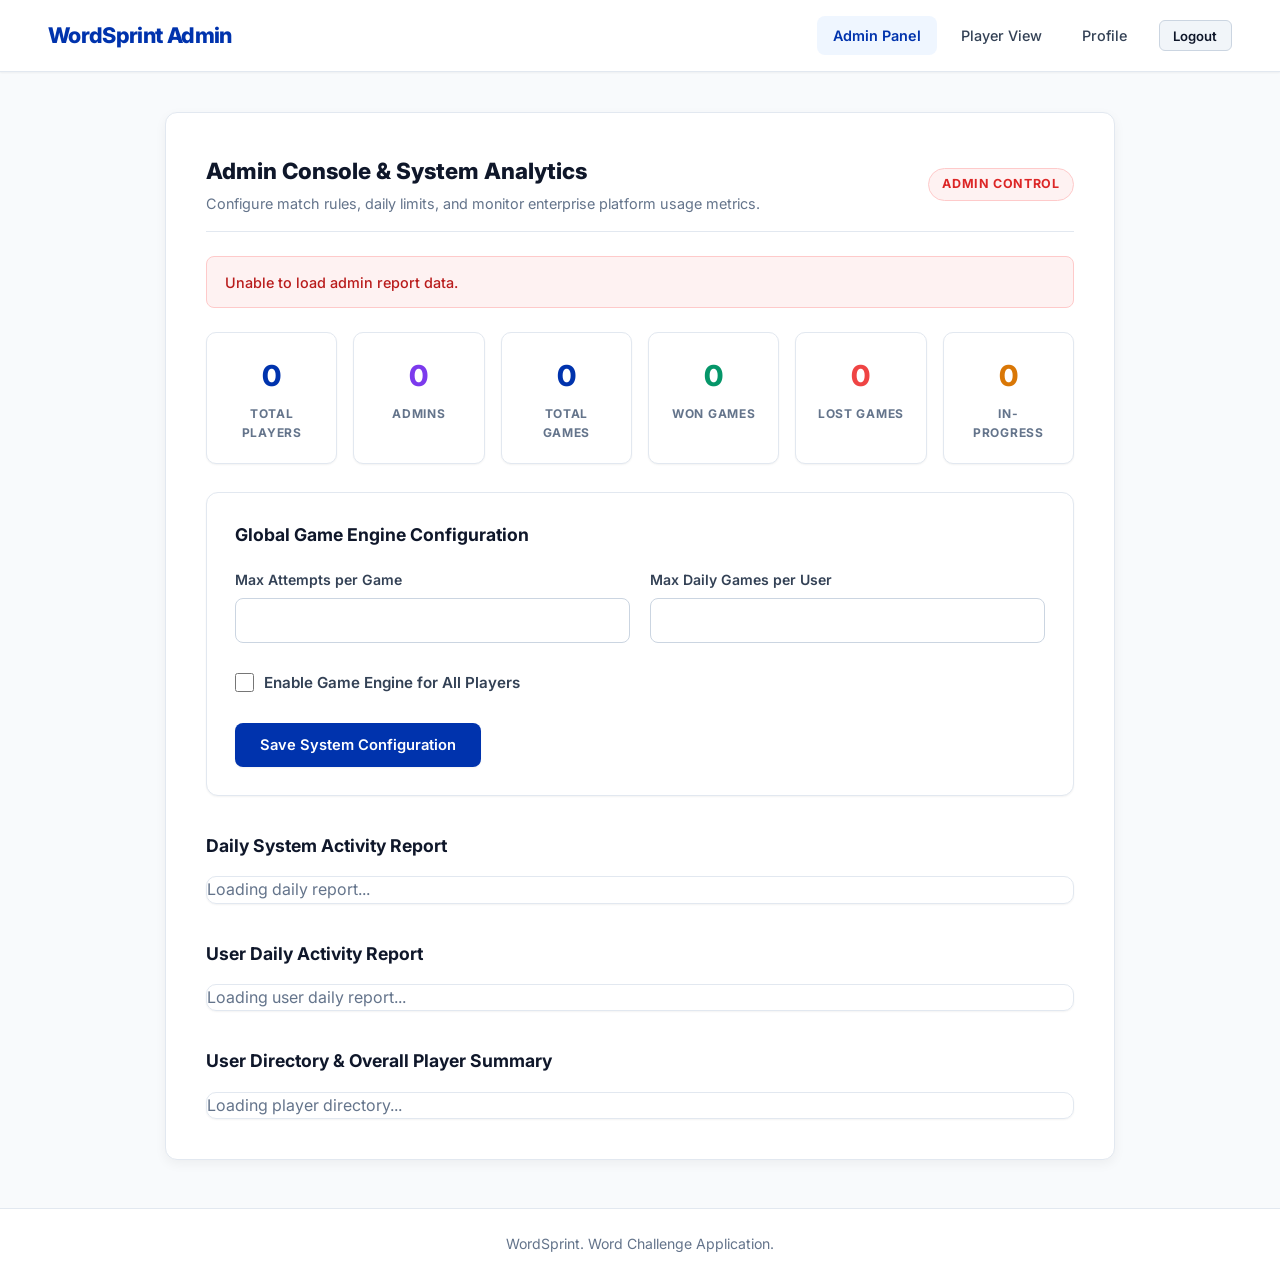
==== static/admin.html @ 3ccc99bd "integrate frontend with Python backend" ====
<!DOCTYPE html>
<html lang="en">
<head>
    <meta charset="UTF-8">
    <meta name="viewport" content="width=device-width, initial-scale=1.0">
    <title>WordSprint - Admin Control Console</title>
    <link rel="stylesheet" href="css/style.css">
</head>
<body>
    <header>
        <h1>WordSprint Admin</h1>
        <nav>
            <a href="admin.html" class="active">Admin Panel</a>
            <a href="dashboard.html">Player View</a>
            <a href="profile.html">Profile</a>
            <button id="logout-button" class="btn btn-secondary btn-sm" style="margin-left: 0.5rem;">Logout</button>
        </nav>
    </header>

    <main style="align-items: flex-start; padding-top: 2.5rem;">
        <div class="card" style="max-width: 950px;">
            <div class="game-header">
                <div>
                    <h2>Admin Console & System Analytics</h2>
                    <p style="color: var(--text-muted); font-size: 0.9rem; margin-top: 0.2rem;">Configure match rules, daily limits, and monitor enterprise platform usage metrics.</p>
                </div>
                <span style="font-weight: 700; color: #dc2626; background: #fef2f2; border: 1px solid #fecaca; padding: 0.35rem 0.85rem; border-radius: 9999px; font-size: 0.78rem; letter-spacing: 0.05em;">ADMIN CONTROL</span>
            </div>

            <div id="error-message" class="error-message"></div>
            <div id="success-message" class="success-message"></div>

            <!-- Overview Statistics Grid -->
            <div class="stats-grid">
                <div class="stat-card">
                    <span class="stat-num" id="stat-players">0</span>
                    <span class="stat-label">Total Players</span>
                </div>
                <div class="stat-card">
                    <span class="stat-num" id="stat-admins" style="color: #7c3aed;">0</span>
                    <span class="stat-label">Admins</span>
                </div>
                <div class="stat-card">
                    <span class="stat-num" id="stat-games">0</span>
                    <span class="stat-label">Total Games</span>
                </div>
                <div class="stat-card">
                    <span class="stat-num" id="stat-won" style="color: var(--tile-green);">0</span>
                    <span class="stat-label">Won Games</span>
                </div>
                <div class="stat-card">
                    <span class="stat-num" id="stat-lost" style="color: var(--btn-danger-bg);">0</span>
                    <span class="stat-label">Lost Games</span>
                </div>
                <div class="stat-card">
                    <span class="stat-num" id="stat-progress" style="color: var(--tile-yellow);">0</span>
                    <span class="stat-label">In-Progress</span>
                </div>
            </div>

            <!-- Game Configuration Form -->
            <section style="background: #ffffff; border: 1px solid var(--border-color); border-radius: 12px; padding: 1.75rem; margin-top: 1.75rem; box-shadow: var(--shadow-sm);">
                <h3 style="color: var(--text-primary); margin-bottom: 1.25rem; font-size: 1.1rem; font-weight: 700;">Global Game Engine Configuration</h3>
                <form id="config-form" class="form">
                    <div style="display: grid; grid-template-columns: 1fr 1fr; gap: 1.25rem;">
                        <div class="form-group">
                            <label for="max-attempts">Max Attempts per Game</label>
                            <input type="number" id="max-attempts" name="maxAttempts" min="1" max="10" required>
                        </div>
                        <div class="form-group">
                            <label for="max-daily">Max Daily Games per User</label>
                            <input type="number" id="max-daily" name="maxDailyGames" min="1" max="50" required>
                        </div>
                    </div>
                    <div class="form-group" style="flex-direction: row; align-items: center; gap: 0.6rem; margin-top: 0.5rem;">
                        <input type="checkbox" id="game-enabled" name="gameEnabled" style="width: 1.2rem; height: 1.2rem;">
                        <label for="game-enabled" style="margin-bottom: 0; cursor: pointer; font-size: 0.95rem;">Enable Game Engine for All Players</label>
                    </div>
                    <button type="submit" class="btn btn-primary" style="align-self: flex-start; margin-top: 0.5rem;">Save System Configuration</button>
                </form>
            </section>

            <!-- Reports Sections -->
            <section style="margin-top: 2.25rem;">
                <h3 style="color: var(--text-primary); margin-bottom: 0.85rem; font-size: 1.1rem; font-weight: 700;">Daily System Activity Report</h3>
                <div id="daily-reports-container" class="table-responsive">
                    <p style="color: var(--text-muted);">Loading daily report...</p>
                </div>
            </section>

            <section style="margin-top: 2.25rem;">
                <h3 style="color: var(--text-primary); margin-bottom: 0.85rem; font-size: 1.1rem; font-weight: 700;">User Daily Activity Report</h3>
                <div id="user-daily-reports-container" class="table-responsive">
                    <p style="color: var(--text-muted);">Loading user daily report...</p>
                </div>
            </section>

            <section style="margin-top: 2.25rem;">
                <h3 style="color: var(--text-primary); margin-bottom: 0.85rem; font-size: 1.1rem; font-weight: 700;">User Directory & Overall Player Summary</h3>
                <div id="player-reports-container" class="table-responsive">
                    <p style="color: var(--text-muted);">Loading player directory...</p>
                </div>
            </section>
        </div>
    </main>

    <footer>
        <p>WordSprint. Word Challenge Application.</p>
    </footer>

    <script src="js/admin.js"></script>
</body>
</html>
---- static/css/style.css ----
/* WordSprint - Modern Enterprise Design System (Inspired by OpenText) */
@import url('https://fonts.googleapis.com/css2?family=Inter:wght@400;500;600;700;800&display=swap');

:root {
    /* Brand Colors */
    --brand-blue: #0033ad;
    --brand-blue-hover: #002685;
    --brand-blue-light: #eff6ff;
    --brand-blue-border: #bfdbfe;

    /* Backgrounds */
    --bg-main: #f8fafc;
    --card-bg: #ffffff;
    --header-bg: #ffffff;
    --footer-bg: #ffffff;
    --input-bg: #ffffff;

    /* Text Colors */
    --text-primary: #0f172a;
    --text-secondary: #334155;
    --text-muted: #64748b;
    --text-light: #94a3b8;

    /* Borders & Lines */
    --border-color: #e2e8f0;
    --border-hover: #cbd5e1;
    --input-border: #cbd5e1;
    --input-focus: #0033ad;

    /* Buttons */
    --btn-primary-bg: #0033ad;
    --btn-primary-hover: #002685;
    --btn-secondary-bg: #f1f5f9;
    --btn-secondary-text: #0f172a;
    --btn-secondary-border: #cbd5e1;
    --btn-secondary-hover: #e2e8f0;

    --btn-danger-bg: #ef4444;
    --btn-danger-hover: #dc2626;

    /* Status Colors */
    --status-green-bg: #ecfdf5;
    --status-green-text: #047857;
    --status-green-border: #a7f3d0;

    --status-orange-bg: #fffbeb;
    --status-orange-text: #b45309;
    --status-orange-border: #fde68a;

    --status-red-bg: #fef2f2;
    --status-red-text: #b91c1c;
    --status-red-border: #fecaca;

    --status-grey-bg: #f1f5f9;
    --status-grey-text: #475569;
    --status-grey-border: #cbd5e1;

    /* Tile Colors for Word Board */
    --tile-green: #059669;
    --tile-yellow: #d97706;
    --tile-grey: #64748b;

    /* Shadows */
    --shadow-sm: 0 1px 2px 0 rgba(0, 0, 0, 0.05);
    --shadow-card: 0 4px 12px 0 rgba(0, 0, 0, 0.05);
    --shadow-hover: 0 10px 25px -5px rgba(0, 0, 0, 0.08);
}

/* Global Reset */
* {
    box-sizing: border-box;
    margin: 0;
    padding: 0;
}

body {
    font-family: 'Inter', -apple-system, BlinkMacSystemFont, "Segoe UI", Roboto, sans-serif;
    background-color: var(--bg-main);
    color: var(--text-primary);
    line-height: 1.6;
    display: flex;
    flex-direction: column;
    min-height: 100vh;
    -webkit-font-smoothing: antialiased;
}

/* Header Navigation Bar */
header {
    background-color: var(--header-bg);
    border-bottom: 1px solid var(--border-color);
    padding: 1rem 3rem;
    display: flex;
    justify-content: space-between;
    align-items: center;
    position: sticky;
    top: 0;
    z-index: 100;
    box-shadow: var(--shadow-sm);
}

header h1 {
    font-size: 1.35rem;
    font-weight: 800;
    letter-spacing: -0.03em;
    color: var(--brand-blue);
    display: flex;
    align-items: center;
    gap: 0.6rem;
}

nav {
    display: flex;
    align-items: center;
    gap: 0.5rem;
}

nav a {
    color: var(--text-secondary);
    text-decoration: none;
    padding: 0.5rem 1rem;
    font-weight: 500;
    font-size: 0.9rem;
    border-radius: 8px;
    transition: all 0.15s ease;
}

nav a:hover {
    color: var(--brand-blue);
    background-color: var(--brand-blue-light);
}

nav a.active {
    color: var(--brand-blue);
    background-color: var(--brand-blue-light);
    font-weight: 600;
}

/* Main Container & Cards */
main {
    flex: 1;
    display: flex;
    justify-content: center;
    align-items: center;
    padding: 3rem 1.5rem;
}

.card {
    background-color: var(--card-bg);
    border: 1px solid var(--border-color);
    border-radius: 12px;
    padding: 2.5rem;
    width: 100%;
    max-width: 540px;
    box-shadow: var(--shadow-card);
}

/* Hero Section (OpenText Inspired) */
.hero-wrapper {
    width: 100%;
    max-width: 1100px;
    display: flex;
    flex-direction: column;
    align-items: center;
    gap: 3.5rem;
}

.hero-banner {
    text-align: center;
    max-width: 850px;
    margin: 0 auto;
}

.hero-pill {
    display: inline-flex;
    align-items: center;
    gap: 0.5rem;
    background: var(--brand-blue-light);
    border: 1px solid var(--brand-blue-border);
    color: var(--brand-blue);
    font-size: 0.82rem;
    font-weight: 600;
    padding: 0.35rem 1rem;
    border-radius: 9999px;
    margin-bottom: 1.5rem;
}

.hero-banner h2 {
    font-size: 3rem;
    font-weight: 800;
    letter-spacing: -0.04em;
    color: var(--text-primary);
    line-height: 1.15;
    margin-bottom: 1.25rem;
}

.hero-banner p {
    font-size: 1.15rem;
    color: var(--text-muted);
    max-width: 680px;
    margin: 0 auto 2.25rem auto;
}

.feature-grid {
    display: grid;
    grid-template-columns: repeat(auto-fit, minmax(300px, 1fr));
    gap: 1.75rem;
    width: 100%;
}

.feature-card {
    background: linear-gradient(135deg, #0033ad 0%, #001f6d 100%);
    color: #ffffff;
    border-radius: 14px;
    padding: 2.25rem;
    box-shadow: var(--shadow-hover);
    display: flex;
    flex-direction: column;
    justify-content: space-between;
    transition: transform 0.2s ease;
}

.feature-card:hover {
    transform: translateY(-4px);
}

.feature-card h3 {
    font-size: 1.4rem;
    font-weight: 700;
    margin-bottom: 0.75rem;
}

.feature-card p {
    font-size: 0.95rem;
    color: rgba(255, 255, 255, 0.85);
    line-height: 1.6;
}

/* Forms & Inputs */
.form {
    display: flex;
    flex-direction: column;
    gap: 1.25rem;
}

.form-group {
    display: flex;
    flex-direction: column;
    gap: 0.4rem;
}

.form-group label {
    font-weight: 600;
    font-size: 0.88rem;
    color: var(--text-secondary);
}

.form-group input,
.form-group select {
    padding: 0.75rem 1rem;
    background-color: var(--input-bg);
    border: 1px solid var(--input-border);
    border-radius: 8px;
    color: var(--text-primary);
    font-size: 0.95rem;
    font-family: inherit;
    transition: all 0.15s ease;
}

.form-group input:focus,
.form-group select:focus {
    outline: none;
    border-color: var(--input-focus);
    box-shadow: 0 0 0 3px rgba(0, 51, 173, 0.15);
}

/* Buttons */
.btn {
    display: inline-flex;
    align-items: center;
    justify-content: center;
    padding: 0.75rem 1.5rem;
    font-size: 0.92rem;
    font-weight: 600;
    border: 1px solid transparent;
    border-radius: 8px;
    cursor: pointer;
    text-align: center;
    text-decoration: none;
    transition: all 0.15s ease;
    font-family: inherit;
}

.btn-primary {
    background-color: var(--btn-primary-bg);
    color: #ffffff;
    box-shadow: var(--shadow-sm);
}

.btn-primary:hover {
    background-color: var(--btn-primary-hover);
    transform: translateY(-1px);
}

.btn-secondary {
    background-color: var(--btn-secondary-bg);
    color: var(--btn-secondary-text);
    border-color: var(--btn-secondary-border);
}

.btn-secondary:hover {
    background-color: var(--btn-secondary-hover);
}

.btn-danger {
    background-color: var(--btn-danger-bg);
    color: #ffffff;
}

.btn-danger:hover {
    background-color: var(--btn-danger-hover);
}

.button-group {
    display: flex;
    gap: 0.85rem;
    justify-content: center;
    margin-top: 1.25rem;
    flex-wrap: wrap;
}

/* Alerts */
.error-message {
    background-color: var(--status-red-bg);
    color: var(--status-red-text);
    border: 1px solid var(--status-red-border);
    padding: 0.85rem 1.1rem;
    border-radius: 8px;
    font-size: 0.9rem;
    font-weight: 500;
    margin-bottom: 1.25rem;
    display: none;
}

.success-message {
    background-color: var(--status-green-bg);
    color: var(--status-green-text);
    border: 1px solid var(--status-green-border);
    padding: 0.85rem 1.1rem;
    border-radius: 8px;
    font-size: 0.9rem;
    font-weight: 500;
    margin-bottom: 1.25rem;
    display: none;
}

/* Game Interface & Board Grid */
.game-container {
    max-width: 560px;
}

.game-header {
    display: flex;
    justify-content: space-between;
    align-items: center;
    margin-bottom: 1.5rem;
    padding-bottom: 1rem;
    border-bottom: 1px solid var(--border-color);
}

.game-header h2 {
    font-size: 1.4rem;
    font-weight: 800;
    color: var(--text-primary);
}

.game-info {
    display: flex;
    gap: 1.25rem;
    font-weight: 600;
    font-size: 0.88rem;
    color: var(--text-muted);
}

.game-board {
    display: flex;
    flex-direction: column;
    gap: 0.5rem;
    margin: 1.75rem 0;
}

.board-row {
    display: flex;
    justify-content: center;
    gap: 0.5rem;
}

.tile {
    width: 52px;
    height: 52px;
    background-color: var(--input-bg);
    border: 2px solid var(--border-color);
    border-radius: 8px;
    display: flex;
    align-items: center;
    justify-content: center;
    font-size: 1.5rem;
    font-weight: 800;
    text-transform: uppercase;
    color: var(--text-primary);
    user-select: none;
    transition: all 0.2s ease;
}

.tile-green {
    background-color: var(--tile-green) !important;
    border-color: var(--tile-green) !important;
    color: #ffffff !important;
}

.tile-yellow {
    background-color: var(--tile-yellow) !important;
    border-color: var(--tile-yellow) !important;
    color: #ffffff !important;
}

.tile-grey {
    background-color: var(--tile-grey) !important;
    border-color: var(--tile-grey) !important;
    color: #ffffff !important;
}

/* Profile Details Box */
.profile-info-box {
    background-color: var(--brand-blue-light);
    border: 1px solid var(--brand-blue-border);
    border-radius: 10px;
    padding: 1.5rem;
    margin: 1.5rem 0;
    display: flex;
    flex-direction: column;
    gap: 0.6rem;
}

.profile-info-box p {
    font-size: 0.95rem;
    color: var(--text-secondary);
}

.profile-info-box span {
    color: var(--brand-blue);
    font-weight: 700;
}

/* Statistics Grid */
.stats-grid {
    display: grid;
    grid-template-columns: repeat(auto-fit, minmax(130px, 1fr));
    gap: 1rem;
    margin: 1.5rem 0;
}

.stat-card {
    background-color: #ffffff;
    border: 1px solid var(--border-color);
    border-radius: 10px;
    padding: 1.25rem;
    text-align: center;
    display: flex;
    flex-direction: column;
    gap: 0.3rem;
    box-shadow: var(--shadow-sm);
}

.stat-num {
    font-size: 1.8rem;
    font-weight: 800;
    color: var(--brand-blue);
}

.stat-label {
    font-size: 0.75rem;
    color: var(--text-muted);
    text-transform: uppercase;
    letter-spacing: 0.06em;
    font-weight: 700;
}

/* Data Tables */
.table-responsive {
    width: 100%;
    overflow-x: auto;
    margin-top: 1rem;
    border: 1px solid var(--border-color);
    border-radius: 10px;
    box-shadow: var(--shadow-sm);
}

.data-table {
    width: 100%;
    border-collapse: collapse;
    font-size: 0.9rem;
    background-color: #ffffff;
}

.data-table th,
.data-table td {
    padding: 0.85rem 1.2rem;
    text-align: left;
    border-bottom: 1px solid var(--border-color);
}

.data-table th {
    background-color: #f1f5f9;
    color: var(--text-muted);
    font-weight: 700;
    text-transform: uppercase;
    font-size: 0.72rem;
    letter-spacing: 0.06em;
}

.data-table tr:last-child td {
    border-bottom: none;
}

.data-table tr:hover {
    background-color: #f8fafc;
}

.btn-sm {
    padding: 0.4rem 0.85rem;
    font-size: 0.82rem;
    border-radius: 6px;
}

.badge {
    display: inline-block;
    padding: 0.25rem 0.65rem;
    border-radius: 6px;
    font-size: 0.72rem;
    font-weight: 700;
    text-transform: uppercase;
    letter-spacing: 0.05em;
}

.badge-won {
    background-color: var(--status-green-bg);
    color: var(--status-green-text);
    border: 1px solid var(--status-green-border);
}

.badge-lost {
    background-color: var(--status-red-bg);
    color: var(--status-red-text);
    border: 1px solid var(--status-red-border);
}

.badge-progress {
    background-color: var(--status-orange-bg);
    color: var(--status-orange-text);
    border: 1px solid var(--status-orange-border);
}

/* Footer */
footer {
    text-align: center;
    padding: 1.5rem;
    background-color: var(--footer-bg);
    border-top: 1px solid var(--border-color);
    color: var(--text-muted);
    font-size: 0.88rem;
}

/* Responsive Layout */
@media (max-width: 768px) {
    header {
        flex-direction: column;
        gap: 1rem;
        padding: 1rem;
    }

    nav {
        flex-wrap: wrap;
        justify-content: center;
    }

    .hero-banner h2 {
        font-size: 2.2rem;
    }

    main {
        padding: 1.5rem 1rem;
    }

    .card {
        padding: 1.5rem;
    }
}
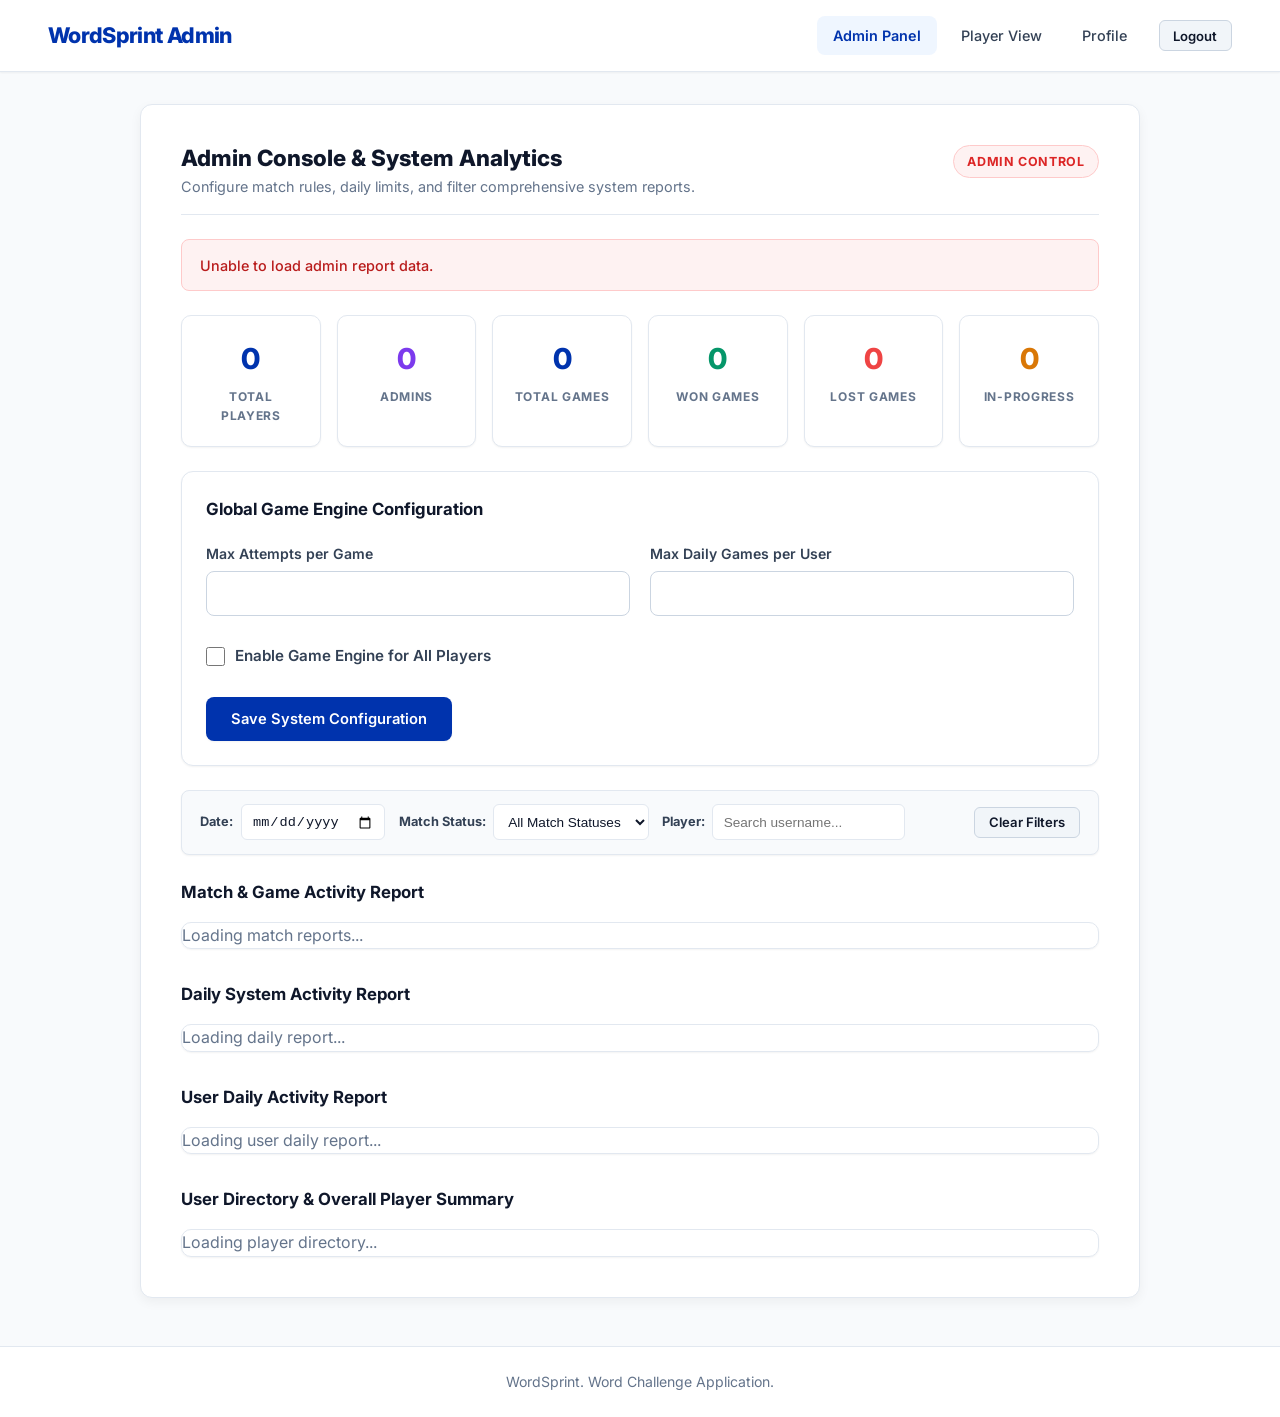
==== commit 7d567be4: "Add daily games remaining tracker, date and status filters for reports, and dynamic attempt handling" ====
--- a/static/admin.html
+++ b/static/admin.html
@@ -4,7 +4,50 @@
     <meta charset="UTF-8">
     <meta name="viewport" content="width=device-width, initial-scale=1.0">
     <title>WordSprint - Admin Control Console</title>
-    <link rel="stylesheet" href="css/style.css">
+    <link rel="stylesheet" href="css/style.css?v=6.0">
+    <style>
+        .filter-bar {
+            display: flex;
+            flex-wrap: wrap;
+            align-items: center;
+            gap: 0.85rem;
+            background: #f8fafc;
+            border: 1px solid var(--border-color, #e2e8f0);
+            border-radius: 8px;
+            padding: 0.85rem 1.15rem;
+            margin: 1.5rem 0 1.25rem 0;
+            box-shadow: var(--shadow-sm);
+        }
+
+        .filter-group {
+            display: flex;
+            align-items: center;
+            gap: 0.45rem;
+        }
+
+        .filter-label {
+            font-size: 0.8rem;
+            font-weight: 700;
+            color: var(--text-secondary, #334155);
+            white-space: nowrap;
+        }
+
+        .filter-input, .filter-select {
+            height: 36px;
+            padding: 0 0.65rem;
+            font-size: 0.85rem;
+            border-radius: 6px;
+            border: 1px solid var(--border-color, #cbd5e1);
+            background-color: #ffffff;
+            color: var(--text-primary, #0f172a);
+            outline: none;
+            transition: border-color 0.15s ease;
+        }
+
+        .filter-input:focus, .filter-select:focus {
+            border-color: var(--brand-blue, #0033ad);
+        }
+    </style>
 </head>
 <body>
     <header>
@@ -17,12 +60,12 @@
         </nav>
     </header>
 
-    <main style="align-items: flex-start; padding-top: 2.5rem;">
-        <div class="card" style="max-width: 950px;">
+    <main style="align-items: flex-start; padding-top: 2rem;">
+        <div class="card" style="max-width: 1000px; width: 100%;">
             <div class="game-header">
                 <div>
                     <h2>Admin Console & System Analytics</h2>
-                    <p style="color: var(--text-muted); font-size: 0.9rem; margin-top: 0.2rem;">Configure match rules, daily limits, and monitor enterprise platform usage metrics.</p>
+                    <p style="color: var(--text-muted); font-size: 0.9rem; margin-top: 0.2rem;">Configure match rules, daily limits, and filter comprehensive system reports.</p>
                 </div>
                 <span style="font-weight: 700; color: #dc2626; background: #fef2f2; border: 1px solid #fecaca; padding: 0.35rem 0.85rem; border-radius: 9999px; font-size: 0.78rem; letter-spacing: 0.05em;">ADMIN CONTROL</span>
             </div>
@@ -59,8 +102,8 @@
             </div>
 
             <!-- Game Configuration Form -->
-            <section style="background: #ffffff; border: 1px solid var(--border-color); border-radius: 12px; padding: 1.75rem; margin-top: 1.75rem; box-shadow: var(--shadow-sm);">
-                <h3 style="color: var(--text-primary); margin-bottom: 1.25rem; font-size: 1.1rem; font-weight: 700;">Global Game Engine Configuration</h3>
+            <section style="background: #ffffff; border: 1px solid var(--border-color); border-radius: 12px; padding: 1.5rem; margin-top: 1.5rem; box-shadow: var(--shadow-sm);">
+                <h3 style="color: var(--text-primary); margin-bottom: 1.25rem; font-size: 1.05rem; font-weight: 700;">Global Game Engine Configuration</h3>
                 <form id="config-form" class="form">
                     <div style="display: grid; grid-template-columns: 1fr 1fr; gap: 1.25rem;">
                         <div class="form-group">
@@ -80,23 +123,67 @@
                 </form>
             </section>
 
-            <!-- Reports Sections -->
-            <section style="margin-top: 2.25rem;">
-                <h3 style="color: var(--text-primary); margin-bottom: 0.85rem; font-size: 1.1rem; font-weight: 700;">Daily System Activity Report</h3>
+            <!-- Master Reports Filter Bar -->
+            <div class="filter-bar">
+                <div class="filter-group">
+                    <label for="admin-date-filter" class="filter-label">Date:</label>
+                    <input type="date" id="admin-date-filter" class="filter-input" title="Filter reports by date">
+                </div>
+                <div class="filter-group">
+                    <label for="admin-status-filter" class="filter-label">Match Status:</label>
+                    <select id="admin-status-filter" class="filter-select">
+                        <option value="ALL">All Match Statuses</option>
+                        <option value="WON">Won</option>
+                        <option value="LOST">Lost</option>
+                        <option value="IN_PROGRESS">In Progress</option>
+                    </select>
+                </div>
+                <div class="filter-group">
+                    <label for="admin-search-filter" class="filter-label">Player:</label>
+                    <input type="text" id="admin-search-filter" class="filter-input" placeholder="Search username..." style="min-width: 140px;">
+                </div>
+                <button type="button" id="admin-reset-filter-btn" class="btn btn-secondary btn-sm" style="margin-left: auto;">Clear Filters</button>
+            </div>
+
+            <!-- Match Activity & Game Logs Report (Filterable by Date, Status, and Player) -->
+            <section style="margin-top: 1.5rem;">
+                <div style="display: flex; justify-content: space-between; align-items: center; margin-bottom: 0.75rem;">
+                    <h3 style="color: var(--text-primary); font-size: 1.05rem; font-weight: 700; margin: 0;">Match & Game Activity Report</h3>
+                    <span id="match-count-badge" style="font-size: 0.75rem; font-weight: 700; color: var(--text-muted);"></span>
+                </div>
+                <div id="match-reports-container" class="table-responsive">
+                    <p style="color: var(--text-muted);">Loading match reports...</p>
+                </div>
+            </section>
+
+            <!-- Daily System Activity Report (Filterable by Date) -->
+            <section style="margin-top: 2rem;">
+                <div style="display: flex; justify-content: space-between; align-items: center; margin-bottom: 0.75rem;">
+                    <h3 style="color: var(--text-primary); font-size: 1.05rem; font-weight: 700; margin: 0;">Daily System Activity Report</h3>
+                    <span id="daily-count-badge" style="font-size: 0.75rem; font-weight: 700; color: var(--text-muted);"></span>
+                </div>
                 <div id="daily-reports-container" class="table-responsive">
                     <p style="color: var(--text-muted);">Loading daily report...</p>
                 </div>
             </section>
 
-            <section style="margin-top: 2.25rem;">
-                <h3 style="color: var(--text-primary); margin-bottom: 0.85rem; font-size: 1.1rem; font-weight: 700;">User Daily Activity Report</h3>
+            <!-- User Daily Activity Report (Filterable by Date & Player) -->
+            <section style="margin-top: 2rem;">
+                <div style="display: flex; justify-content: space-between; align-items: center; margin-bottom: 0.75rem;">
+                    <h3 style="color: var(--text-primary); font-size: 1.05rem; font-weight: 700; margin: 0;">User Daily Activity Report</h3>
+                    <span id="user-daily-count-badge" style="font-size: 0.75rem; font-weight: 700; color: var(--text-muted);"></span>
+                </div>
                 <div id="user-daily-reports-container" class="table-responsive">
                     <p style="color: var(--text-muted);">Loading user daily report...</p>
                 </div>
             </section>
 
-            <section style="margin-top: 2.25rem;">
-                <h3 style="color: var(--text-primary); margin-bottom: 0.85rem; font-size: 1.1rem; font-weight: 700;">User Directory & Overall Player Summary</h3>
+            <!-- User Directory & Overall Player Summary -->
+            <section style="margin-top: 2rem;">
+                <div style="display: flex; justify-content: space-between; align-items: center; margin-bottom: 0.75rem;">
+                    <h3 style="color: var(--text-primary); font-size: 1.05rem; font-weight: 700; margin: 0;">User Directory & Overall Player Summary</h3>
+                    <span id="player-count-badge" style="font-size: 0.75rem; font-weight: 700; color: var(--text-muted);"></span>
+                </div>
                 <div id="player-reports-container" class="table-responsive">
                     <p style="color: var(--text-muted);">Loading player directory...</p>
                 </div>
@@ -108,6 +195,6 @@
         <p>WordSprint. Word Challenge Application.</p>
     </footer>
 
-    <script src="js/admin.js"></script>
+    <script src="js/admin.js?v=6.0"></script>
 </body>
 </html>
--- a/static/css/style.css
+++ b/static/css/style.css
@@ -353,62 +353,160 @@
     display: none;
 }
 
-/* Game Interface & Board Grid */
+/* Side-by-Side Main Layout */
+.game-main-layout {
+    display: flex;
+    justify-content: center;
+    align-items: flex-start;
+    gap: 2rem;
+    padding: 2.5rem 1.5rem;
+    max-width: 1040px;
+    margin: 0 auto;
+    width: 100%;
+    box-sizing: border-box;
+}
+
 .game-container {
-    max-width: 560px;
+    flex: 1;
+    max-width: 540px;
+    min-width: 320px;
+}
+
+.rules-sidebar {
+    width: 360px;
+    flex-shrink: 0;
+}
+
+.rules-sidebar .rules-card {
+    margin-bottom: 0;
+    padding: 1.5rem;
+    background: linear-gradient(180deg, #f8fafc 0%, #f1f5f9 100%);
+    border: 1px solid var(--border-color);
+    border-radius: 12px;
+    box-shadow: 0 4px 12px rgba(0, 0, 0, 0.04);
 }
 
 .game-header {
     display: flex;
     justify-content: space-between;
-    align-items: center;
+    align-items: flex-start;
+    gap: 1.25rem;
     margin-bottom: 1.5rem;
     padding-bottom: 1rem;
     border-bottom: 1px solid var(--border-color);
+}
+
+.game-title-group {
+    flex: 1;
 }
 
 .game-header h2 {
     font-size: 1.4rem;
     font-weight: 800;
     color: var(--text-primary);
-}
-
-.game-info {
-    display: flex;
-    gap: 1.25rem;
-    font-weight: 600;
+    line-height: 1.2;
+}
+
+.game-subtitle {
+    color: var(--text-muted);
     font-size: 0.88rem;
+    margin-top: 0.35rem;
+    line-height: 1.4;
+}
+
+.game-info-badges {
+    display: flex;
+    gap: 0.75rem;
+    align-items: center;
+    flex-shrink: 0;
+}
+
+.info-badge {
+    display: flex;
+    flex-direction: column;
+    align-items: flex-end;
+    background-color: var(--bg-main);
+    border: 1px solid var(--border-color);
+    padding: 0.35rem 0.75rem;
+    border-radius: 8px;
+}
+
+.info-label {
+    font-size: 0.68rem;
+    text-transform: uppercase;
+    font-weight: 700;
+    letter-spacing: 0.05em;
     color: var(--text-muted);
 }
 
+.info-val {
+    font-size: 0.95rem;
+    font-weight: 800;
+    color: var(--brand-blue);
+}
+
+.status-pill {
+    display: inline-block;
+    padding: 0.15rem 0.6rem;
+    border-radius: 9999px;
+    font-size: 0.75rem;
+    font-weight: 800;
+    text-transform: uppercase;
+    letter-spacing: 0.04em;
+}
+
+.status-idle {
+    background-color: #f1f5f9;
+    color: #475569;
+}
+
+.status-in-progress, .status-in_progress {
+    background-color: #eff6ff;
+    color: #0033ad;
+    border: 1px solid #bfdbfe;
+}
+
+.status-won {
+    background-color: #ecfdf5;
+    color: #047857;
+    border: 1px solid #a7f3d0;
+}
+
+.status-lost {
+    background-color: #fef2f2;
+    color: #b91c1c;
+    border: 1px solid #fecaca;
+}
+
 .game-board {
     display: flex;
     flex-direction: column;
-    gap: 0.5rem;
-    margin: 1.75rem 0;
+    gap: 0.3rem;
+    margin: 0.5rem 0;
 }
 
 .board-row {
     display: flex;
     justify-content: center;
-    gap: 0.5rem;
+    gap: 0.3rem;
 }
 
 .tile {
-    width: 52px;
-    height: 52px;
+    width: 44px;
+    height: 44px;
     background-color: var(--input-bg);
     border: 2px solid var(--border-color);
-    border-radius: 8px;
+    border-radius: 6px;
     display: flex;
     align-items: center;
     justify-content: center;
-    font-size: 1.5rem;
+    font-size: 1.3rem;
     font-weight: 800;
     text-transform: uppercase;
     color: var(--text-primary);
     user-select: none;
-    transition: all 0.2s ease;
+    transition: all 0.15s ease;
+    box-sizing: border-box;
 }
 
 .tile-green {
@@ -595,3 +693,184 @@
         padding: 1.5rem;
     }
 }
+
+/* Rules Card & Visual Design System Examples */
+.rules-card {
+    background: linear-gradient(180deg, #f8fafc 0%, #f1f5f9 100%);
+    border: 1px solid var(--border-color);
+    border-radius: 12px;
+    padding: 1.25rem 1.5rem;
+    margin-bottom: 1.75rem;
+    box-shadow: 0 2px 6px rgba(0, 0, 0, 0.03);
+}
+
+.rules-header {
+    display: flex;
+    align-items: center;
+    gap: 0.5rem;
+    color: var(--brand-blue);
+    font-size: 1rem;
+    font-weight: 700;
+    margin-bottom: 0.5rem;
+}
+
+.rules-subtitle {
+    font-size: 0.88rem;
+    color: var(--text-secondary);
+    margin-bottom: 1rem;
+    line-height: 1.45;
+}
+
+.rules-examples {
+    display: flex;
+    flex-direction: column;
+    gap: 0.85rem;
+}
+
+.rule-example-row {
+    display: flex;
+    align-items: center;
+    gap: 1rem;
+    flex-wrap: wrap;
+}
+
+.mini-tile-row {
+    display: flex;
+    gap: 0.25rem;
+}
+
+.mini-tile {
+    width: 32px;
+    height: 32px;
+    background-color: #ffffff;
+    border: 2px solid var(--border-color);
+    border-radius: 6px;
+    display: flex;
+    align-items: center;
+    justify-content: center;
+    font-size: 0.95rem;
+    font-weight: 800;
+    color: var(--text-primary);
+    user-select: none;
+}
+
+.mini-tile.tile-green {
+    background-color: var(--tile-green) !important;
+    border-color: var(--tile-green) !important;
+    color: #ffffff !important;
+}
+
+.mini-tile.tile-yellow {
+    background-color: var(--tile-yellow) !important;
+    border-color: var(--tile-yellow) !important;
+    color: #ffffff !important;
+}
+
+.mini-tile.tile-grey {
+    background-color: var(--tile-grey) !important;
+    border-color: var(--tile-grey) !important;
+    color: #ffffff !important;
+}
+
+.example-desc {
+    font-size: 0.85rem;
+    color: var(--text-secondary);
+    margin: 0;
+}
+
+/* On-Screen 26-Letter Keyboard Tracker */
+.keyboard-container {
+    width: 100%;
+    margin: 1.75rem 0 0.5rem 0;
+    display: flex;
+    flex-direction: column;
+    gap: 0.4rem;
+    user-select: none;
+}
+
+.keyboard-row {
+    display: flex;
+    justify-content: center;
+    align-items: center;
+    gap: 0.35rem;
+    width: 100%;
+}
+
+.key {
+    appearance: none;
+    -webkit-appearance: none;
+    font-family: 'Inter', -apple-system, sans-serif;
+    font-size: 0.95rem;
+    font-weight: 700;
+    border: 1px solid var(--border-color);
+    padding: 0;
+    margin: 0;
+    height: 48px;
+    border-radius: 6px;
+    cursor: pointer;
+    background-color: #e2e8f0;
+    color: #0f172a;
+    display: flex;
+    justify-content: center;
+    align-items: center;
+    text-transform: uppercase;
+    flex: 1;
+    min-width: 0;
+    user-select: none;
+    transition: all 0.15s ease;
+    box-shadow: 0 1px 2px rgba(0, 0, 0, 0.05);
+}
+
+.key:hover {
+    background-color: #cbd5e1;
+}
+
+.key:active {
+    transform: scale(0.94);
+}
+
+.key-wide {
+    flex: 1.5;
+    font-size: 0.75rem;
+    font-weight: 800;
+}
+
+.key.key-green {
+    background-color: var(--tile-green) !important;
+    border-color: var(--tile-green) !important;
+    color: #ffffff !important;
+}
+
+.key.key-yellow {
+    background-color: var(--tile-yellow) !important;
+    border-color: var(--tile-yellow) !important;
+    color: #ffffff !important;
+}
+
+.key.key-grey {
+    background-color: var(--tile-grey) !important;
+    border-color: var(--tile-grey) !important;
+    color: #ffffff !important;
+    opacity: 0.6;
+}
+
+@media (max-width: 900px) {
+    .game-main-layout {
+        flex-direction: column-reverse;
+        align-items: center;
+        gap: 1.5rem;
+        padding: 1.5rem 1rem;
+    }
+    .rules-sidebar {
+        width: 100%;
+        max-width: 540px;
+    }
+    .key {
+        height: 42px;
+        font-size: 0.85rem;
+    }
+    .keyboard-row {
+        gap: 0.2rem;
+    }
+}
+
